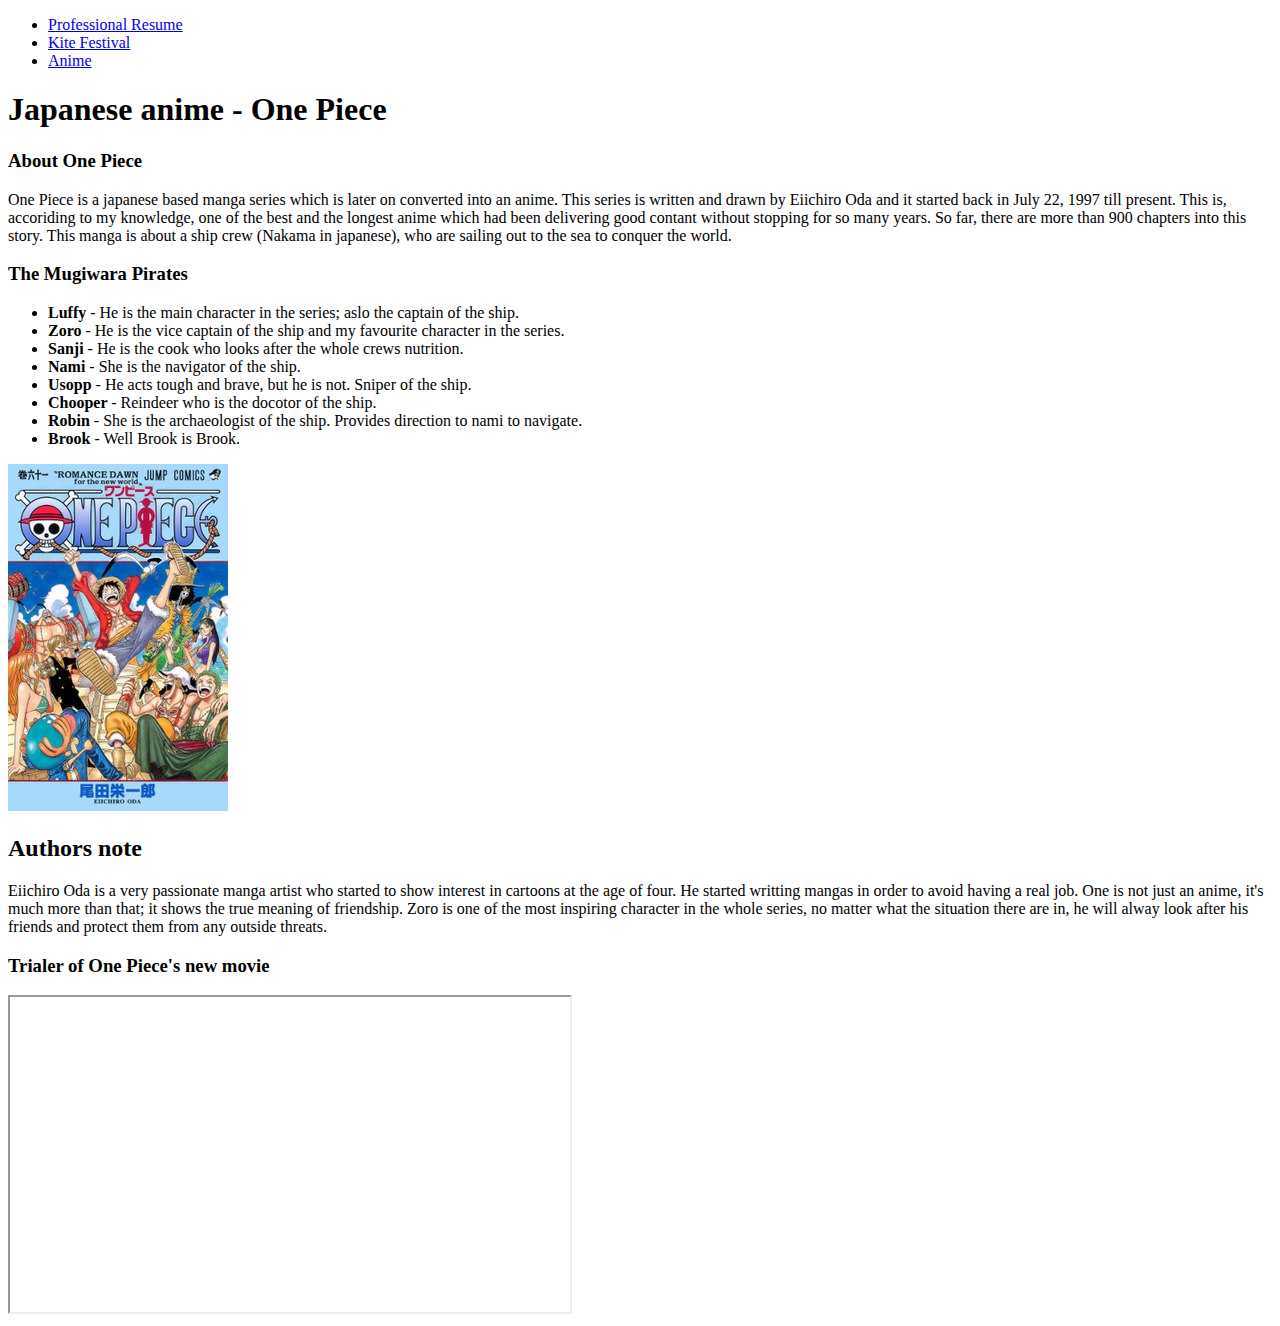
==== Onepiece.html @ 9dfdbfaa "added project 2" ====
<!DOCTYPE html>
<html lang="en">
	
<head>
  <meta charset="UTF-8">
  <title>One Piece - The greatest anime ever</title>
</head>
		
<body>
  <nav>
    <ul>
      <li><a href="index.html">Professional Resume</a></li>
      <li><a href="Uttarayan.html">Kite Festival</a></li>
      <li><a href="#">Anime</a></li>      
    </ul>      
  </nav>	
	
  <header>
    <h1><strong>Japanese anime - One Piece</strong></h1>
  </header>
			
  <h3><strong>About One Piece</strong></h3>
    <p>One Piece is a japanese based manga series which is later on converted into an anime. This series is written and drawn by Eiichiro Oda and it started back in July 22, 1997 till present. This is, accoriding to my knowledge, one of the best and the longest anime which had been delivering good contant without stopping for so many years. So far, there are more than 900 chapters into this story. This manga is about a ship crew (Nakama in japanese), who are sailing out to the sea to conquer the world.</p>
			
  <h3><strong>The Mugiwara Pirates</strong></h3>
    <ul>
      <li><strong>Luffy</strong> - He is the main character in the series; aslo the captain of the ship.</li>
      <li><strong>Zoro</strong> - He is the vice captain of the ship and my favourite character in the series.</li>
      <li><strong>Sanji</strong> - He is the cook who looks after the whole crews nutrition.</li>
      <li><strong>Nami</strong> - She is the navigator of the ship.</li>
      <li><strong>Usopp</strong> - He acts tough and brave, but he is not. Sniper of the ship.</li>
      <li><strong>Chooper </strong> - Reindeer who is the docotor of the ship.</li>
      <li><strong>Robin</strong> - She is the archaeologist of the ship. Provides direction to nami to navigate.</li>
      <li><strong>Brook</strong> - Well Brook is Brook.</li>
    </ul>		
			  
  <img src="img/Onepiece.jpg" alt="One Piece poster with all the characters"/>
			
  <h2><strong>Authors note</strong></h2>
			    
  <p>Eiichiro Oda is a very passionate manga artist who started to show interest in cartoons at the age of four. He started writting mangas in order to avoid having a real job. One is not just an anime, it's much more than that; it shows the true meaning of friendship. Zoro is one of the most inspiring character in the whole series, no matter what the situation there are in, he will alway look after his friends and protect them from any outside threats.</p>
				
  <h3>Trialer of One Piece's new movie</h3>
  <iframe width="560" height="315" src="https://www.youtube.com/embed/S8_YwFLCh4U" allow="accelerometer; autoplay; encrypted-media; gyroscope; picture-in-picture" allowfullscreen></iframe>

            			  
			  
  </body>
	
</html>
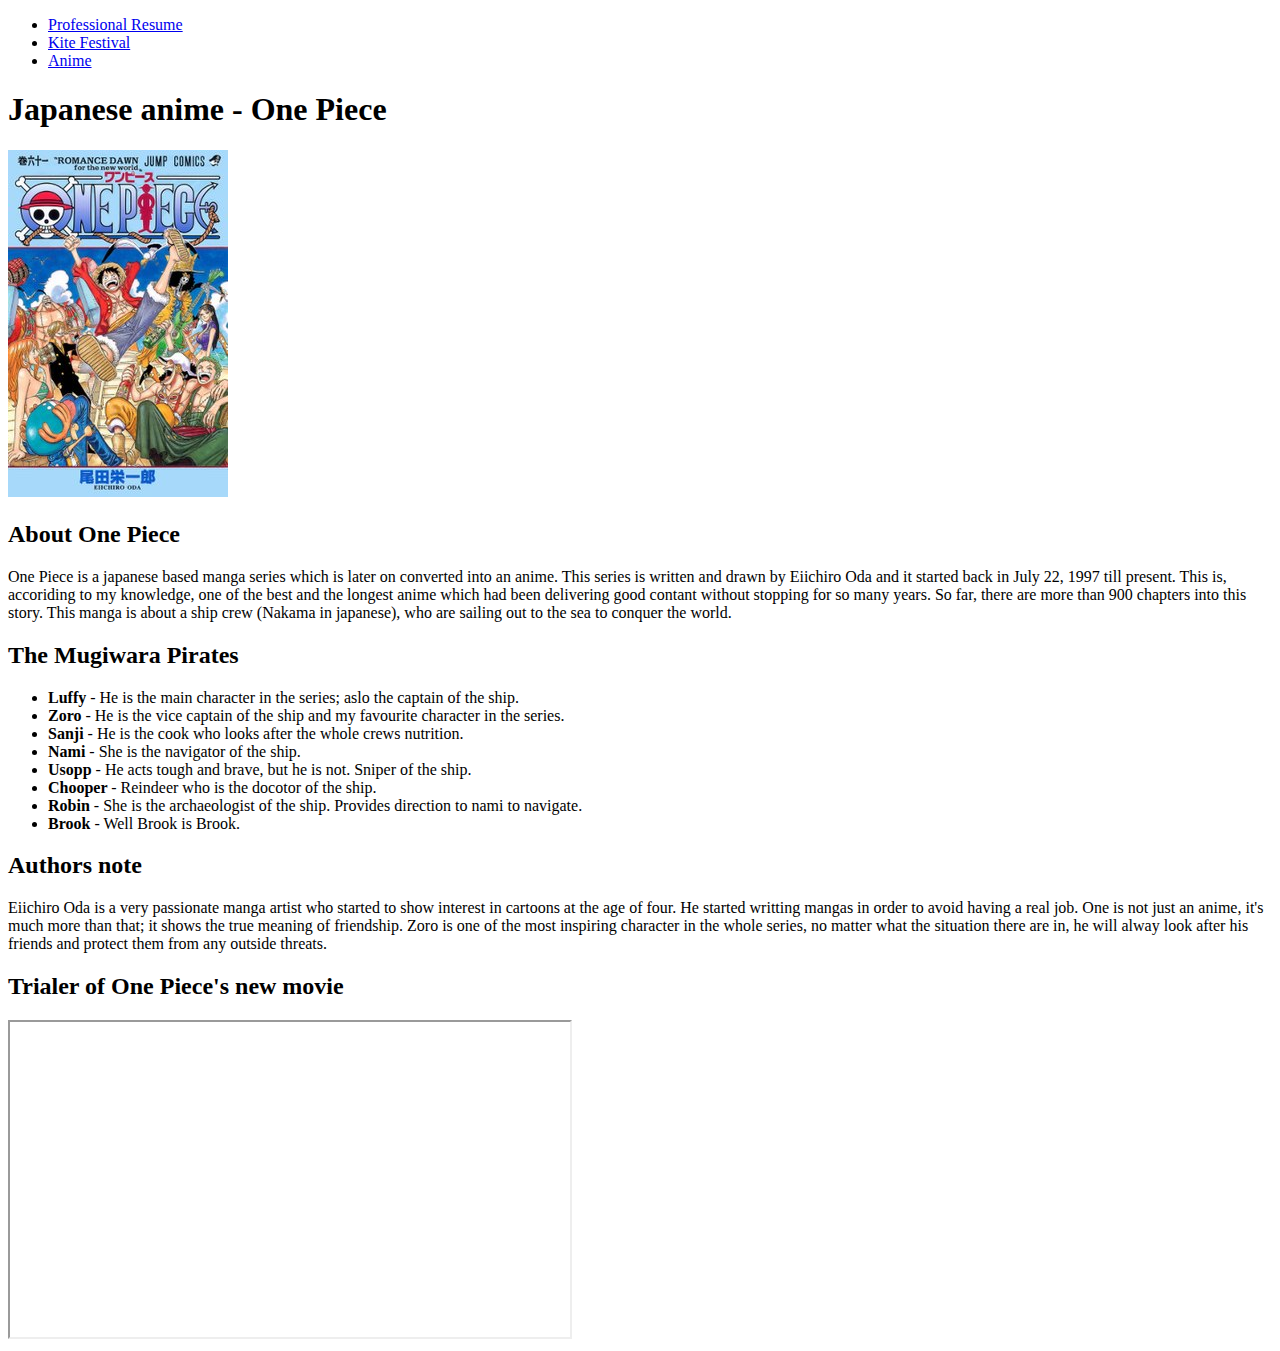
==== commit 0237136a: "updated html anime." ====
--- a/Onepiece.html
+++ b/Onepiece.html
@@ -7,7 +7,7 @@
 </head>
 		
 <body>
-  <nav>
+  <nav id="horz">
     <ul>
       <li><a href="index.html">Professional Resume</a></li>
       <li><a href="Uttarayan.html">Kite Festival</a></li>
@@ -18,29 +18,34 @@
   <header>
     <h1><strong>Japanese anime - One Piece</strong></h1>
   </header>
-			
-  <h3><strong>About One Piece</strong></h3>
-    <p>One Piece is a japanese based manga series which is later on converted into an anime. This series is written and drawn by Eiichiro Oda and it started back in July 22, 1997 till present. This is, accoriding to my knowledge, one of the best and the longest anime which had been delivering good contant without stopping for so many years. So far, there are more than 900 chapters into this story. This manga is about a ship crew (Nakama in japanese), who are sailing out to the sea to conquer the world.</p>
-			
-  <h3><strong>The Mugiwara Pirates</strong></h3>
-    <ul>
-      <li><strong>Luffy</strong> - He is the main character in the series; aslo the captain of the ship.</li>
-      <li><strong>Zoro</strong> - He is the vice captain of the ship and my favourite character in the series.</li>
-      <li><strong>Sanji</strong> - He is the cook who looks after the whole crews nutrition.</li>
-      <li><strong>Nami</strong> - She is the navigator of the ship.</li>
-      <li><strong>Usopp</strong> - He acts tough and brave, but he is not. Sniper of the ship.</li>
-      <li><strong>Chooper </strong> - Reindeer who is the docotor of the ship.</li>
-      <li><strong>Robin</strong> - She is the archaeologist of the ship. Provides direction to nami to navigate.</li>
-      <li><strong>Brook</strong> - Well Brook is Brook.</li>
-    </ul>		
-			  
   <img src="img/Onepiece.jpg" alt="One Piece poster with all the characters"/>
 			
-  <h2><strong>Authors note</strong></h2>
-			    
-  <p>Eiichiro Oda is a very passionate manga artist who started to show interest in cartoons at the age of four. He started writting mangas in order to avoid having a real job. One is not just an anime, it's much more than that; it shows the true meaning of friendship. Zoro is one of the most inspiring character in the whole series, no matter what the situation there are in, he will alway look after his friends and protect them from any outside threats.</p>
-				
-  <h3>Trialer of One Piece's new movie</h3>
+  <section>
+    <h2><strong>About One Piece</strong></h2>
+      <p>One Piece is a japanese based manga series which is later on converted into an anime. This series is written and drawn by Eiichiro Oda and it started back in July 22, 1997 till present. This is, accoriding to my knowledge, one of the best and the longest anime which had been delivering good contant without stopping for so many years. So far, there are more than 900 chapters into this story. This manga is about a ship crew (Nakama in japanese), who are sailing out to the sea to conquer the world.</p>
+  </section>
+  
+  <section>			
+    <h2><strong>The Mugiwara Pirates</strong></h2>
+      <ul>
+        <li><strong>Luffy</strong> - He is the main character in the series; aslo the captain of the ship.</li>
+        <li><strong>Zoro</strong> - He is the vice captain of the ship and my favourite character in the series.</li>
+        <li><strong>Sanji</strong> - He is the cook who looks after the whole crews nutrition.</li>
+        <li><strong>Nami</strong> - She is the navigator of the ship.</li>
+        <li><strong>Usopp</strong> - He acts tough and brave, but he is not. Sniper of the ship.</li>
+        <li><strong>Chooper </strong> - Reindeer who is the docotor of the ship.</li>
+        <li><strong>Robin</strong> - She is the archaeologist of the ship. Provides direction to nami to navigate.</li>
+        <li><strong>Brook</strong> - Well Brook is Brook.</li>
+      </ul>	
+  </section>	  
+			  
+  
+  <section>		
+    <h2><strong>Authors note</strong></h2>
+    <p>Eiichiro Oda is a very passionate manga artist who started to show interest in cartoons at the age of four. He started writting mangas in order to avoid having a real job. One is not just an anime, it's much more than that; it shows the true meaning of friendship. Zoro is one of the most inspiring character in the whole series, no matter what the situation there are in, he will alway look after his friends and protect them from any outside threats.</p>
+  </section>
+  
+  <h2>Trialer of One Piece's new movie</h2>
   <iframe width="560" height="315" src="https://www.youtube.com/embed/S8_YwFLCh4U" allow="accelerometer; autoplay; encrypted-media; gyroscope; picture-in-picture" allowfullscreen></iframe>
 
             			  
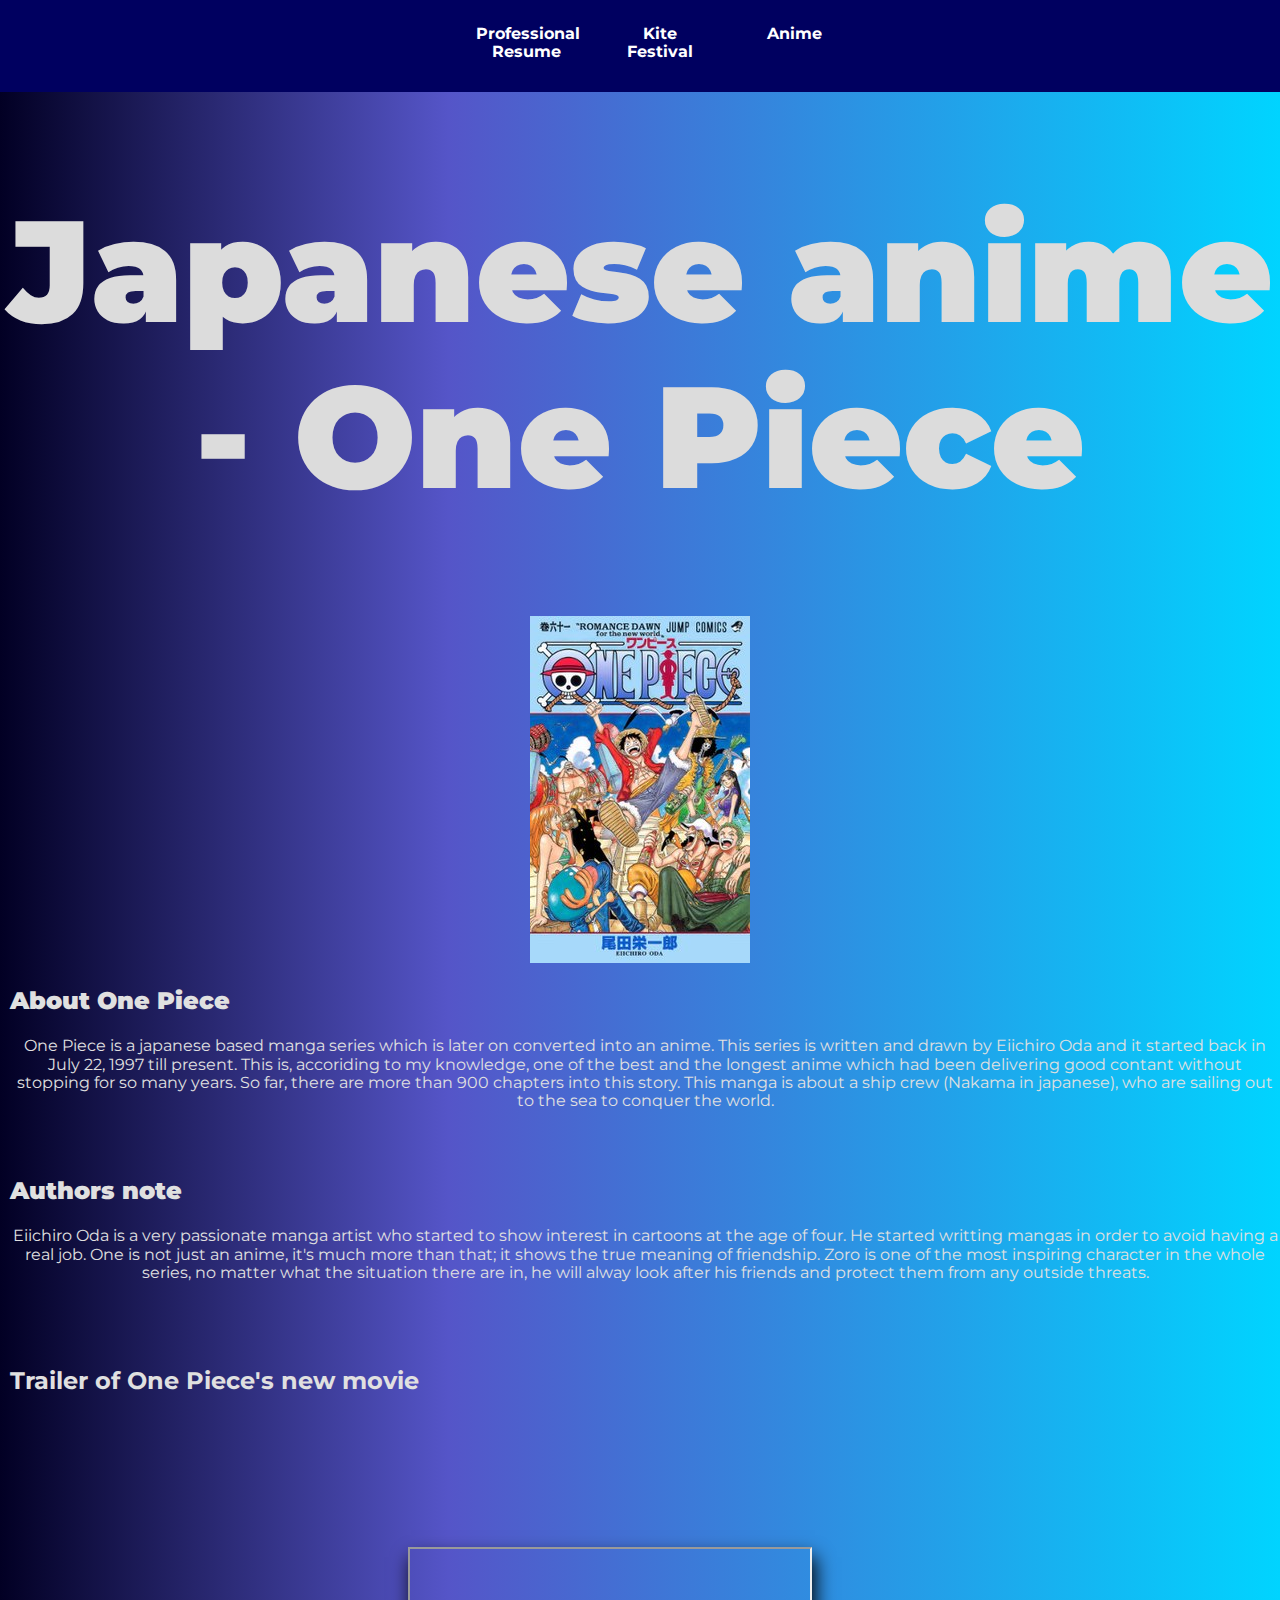
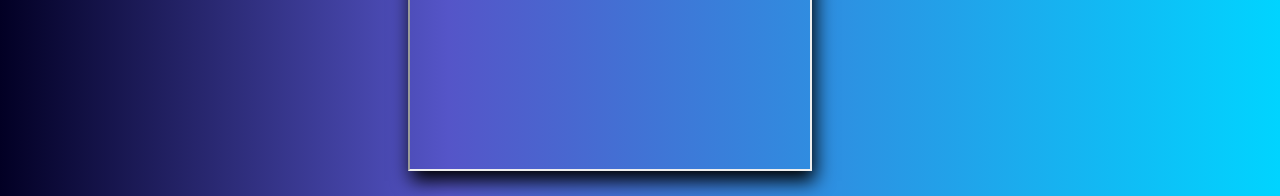
==== commit 8e7f74b6: "error correction with spacing and overlapping" ====
--- a/Onepiece.html
+++ b/Onepiece.html
@@ -4,6 +4,9 @@
 <head>
   <meta charset="UTF-8">
   <title>One Piece - The greatest anime ever</title>
+  <link rel="stylesheet" media="screen" href="css/normalize.css">
+  <link rel="stylesheet" media="screen" href="css/onepiece.css">
+  <link href="https://fonts.googleapis.com/css?family=Montserrat" rel="stylesheet">
 </head>
 		
 <body>
@@ -23,29 +26,21 @@
   <section>
     <h2><strong>About One Piece</strong></h2>
       <p>One Piece is a japanese based manga series which is later on converted into an anime. This series is written and drawn by Eiichiro Oda and it started back in July 22, 1997 till present. This is, accoriding to my knowledge, one of the best and the longest anime which had been delivering good contant without stopping for so many years. So far, there are more than 900 chapters into this story. This manga is about a ship crew (Nakama in japanese), who are sailing out to the sea to conquer the world.</p>
-  </section>
+  </section>  
   
-  <section>			
-    <h2><strong>The Mugiwara Pirates</strong></h2>
-      <ul>
-        <li><strong>Luffy</strong> - He is the main character in the series; aslo the captain of the ship.</li>
-        <li><strong>Zoro</strong> - He is the vice captain of the ship and my favourite character in the series.</li>
-        <li><strong>Sanji</strong> - He is the cook who looks after the whole crews nutrition.</li>
-        <li><strong>Nami</strong> - She is the navigator of the ship.</li>
-        <li><strong>Usopp</strong> - He acts tough and brave, but he is not. Sniper of the ship.</li>
-        <li><strong>Chooper </strong> - Reindeer who is the docotor of the ship.</li>
-        <li><strong>Robin</strong> - She is the archaeologist of the ship. Provides direction to nami to navigate.</li>
-        <li><strong>Brook</strong> - Well Brook is Brook.</li>
-      </ul>	
-  </section>	  
-			  
+  <div id="author">
+    <section>		
+      <h2><strong>Authors note</strong></h2>
+      <p>Eiichiro Oda is a very passionate manga artist who started to show interest in cartoons at the age of four. He started writting mangas in order to avoid having a real job. One is not just an anime, it's much more than that; it shows the true meaning of friendship. Zoro is one of the most inspiring character in the whole series, no matter what the situation there are in, he will alway look after his friends and protect them from any outside threats.</p>
+    </section>
+  </div>
   
-  <section>		
-    <h2><strong>Authors note</strong></h2>
-    <p>Eiichiro Oda is a very passionate manga artist who started to show interest in cartoons at the age of four. He started writting mangas in order to avoid having a real job. One is not just an anime, it's much more than that; it shows the true meaning of friendship. Zoro is one of the most inspiring character in the whole series, no matter what the situation there are in, he will alway look after his friends and protect them from any outside threats.</p>
-  </section>
+  <div id="trailer">
+    <section>
+      <h2>Trailer of One Piece's new movie</h2>
+	</section>
+  </div>
   
-  <h2>Trialer of One Piece's new movie</h2>
   <iframe width="560" height="315" src="https://www.youtube.com/embed/S8_YwFLCh4U" allow="accelerometer; autoplay; encrypted-media; gyroscope; picture-in-picture" allowfullscreen></iframe>
 
             			  
--- a/css/onepiece.css
+++ b/css/onepiece.css
@@ -0,0 +1,99 @@
+body {
+  margin-left: auto;
+  margin-right: auto;
+  text-align: center;
+  background: rgb(2,0,36);
+  background: linear-gradient(90deg, rgba(2,0,36,1) 0%, rgba(85,85,200,1) 35%, rgba(0,212,255,1) 100%);
+  font-family: 'Montserrat', sans-serif;
+}
+
+#onpage:visited {
+  background-color: #006699;
+}
+
+h1 {
+  font-size: 9em;
+  color: #DCDCDC;
+}
+
+nav {
+  background-color: #000060;
+  position: relative;	
+}
+
+nav#horz ul {
+  list-style-type: none;
+  padding-top: 15px;
+  margin: 0;
+  overflow: hidden;	
+}
+
+nav#horz ul li {
+  display: inline-table;
+  margin: 0 15px;	
+}
+
+nav#horz ul li a {
+  display: block;
+  background-color: #000060;
+  color: white;
+  font-weight: bold;
+  text-decoration: none;
+  width: 100px;
+  padding: 10px 0px 30px 0px;
+  border-radius: 4px;	
+}
+
+nav#horz ul li a:hover {
+  background-color: #006699; 	
+}
+
+h2 {
+  float: left;	
+  position: absolute;
+  color: #E0E0E0;
+  margin-left: 10px;	
+}
+
+p {
+  color: #E0E0E0;	
+  float: left;
+  position: absolute;
+  margin-top: 70px;
+  margin-left: 10px;
+}
+
+ol {
+  list-style-type: none;
+  font-size: 105%;	 
+  color: #D0D0D0;
+  position: relative;
+}
+
+#dancers {
+  width: 55%;
+  border-radius: 12px;	
+  border: 2px solid #ddd;
+  box-shadow: 3px 10px 18px;
+  padding: 2px;
+  position: relative;
+}
+
+iframe {
+  margin: 200px 60px 20px 0;
+  width: 400px;	
+  height: 220px;
+  box-shadow: 3px 10px 18px;	
+}
+
+#para_video {
+  margin: 160px 0 0 10px;	
+}
+
+#author {
+  margin-top: 190px;	
+}
+
+#trailer {
+  margin-top: 380px;	
+}